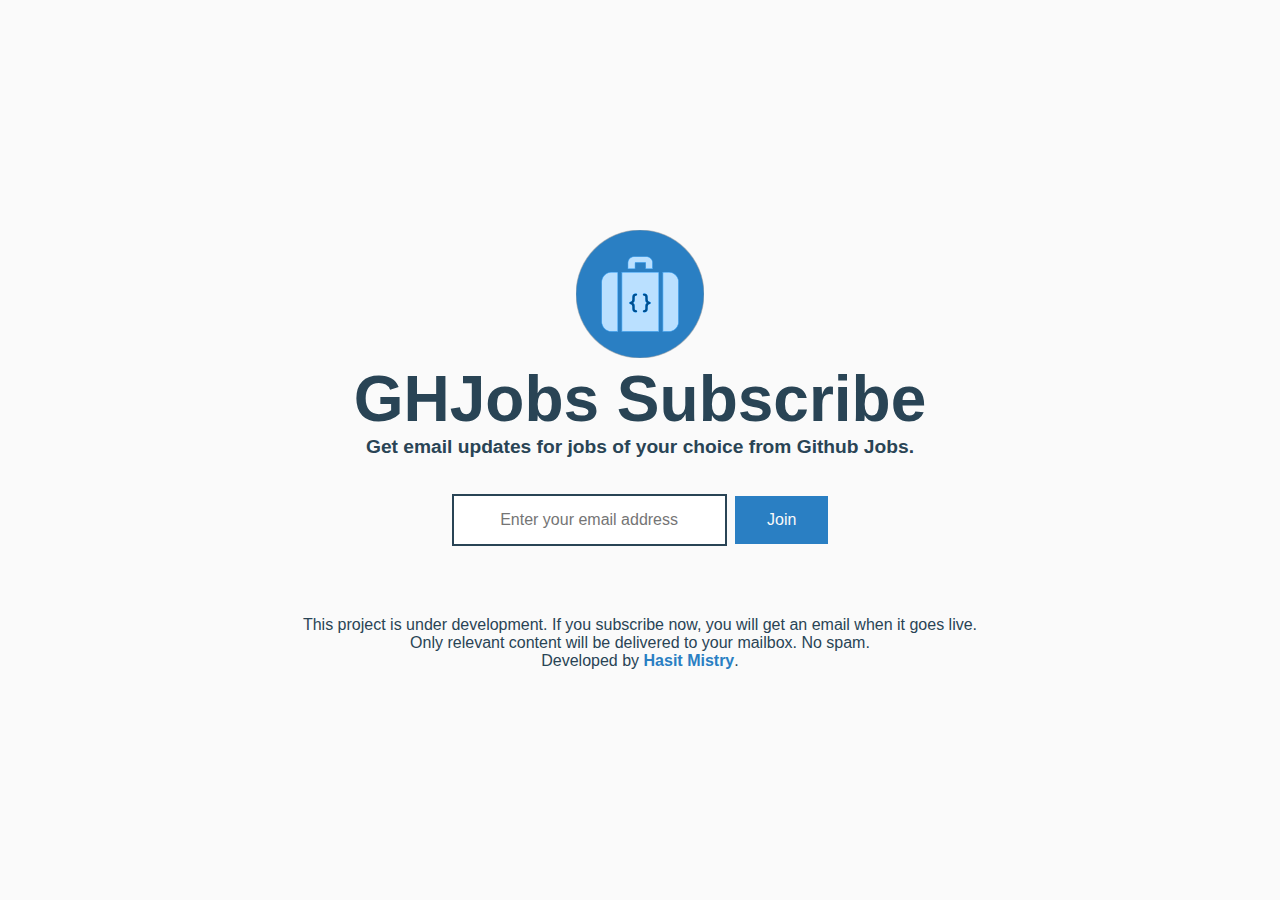
==== index.html @ 777f75dd "Add Google Analytics" ====
<!DOCTYPE html>
<html lang="en">

<head>
	<title>GHJobs Subscribe</title>
	<meta charset="UTF-8">
	<meta name="viewport" content="width=device-width, initial-scale=1">
	<meta name="google-site-verification" content="qXCzSf2OwfkV4b3BqMq24tfL496_Xu2Vr3NYLnr5Hxs" />
	<link rel="stylesheet" href="css/style.css">
	<script src="https://ajax.googleapis.com/ajax/libs/jquery/1.7/jquery.js"></script>
	<script src="https://oss.maxcdn.com/jquery.form/3.50/jquery.form.min.js"></script>
</head>

<body>
	<div class="container">
		<div class="heading">
			<img src="assets/icon_128x128.png" alt="GHJobs Subscribe">
			<h1>GHJobs Subscribe</h1>
			<h2>Get email updates for jobs of your choice from Github Jobs.</h2>
		</div>
		<div class="message" hidden></div>
		<div class="form">
			<form id="subscribeUser">
				<input type="email" class="email" name="email" placeholder="Enter your email address">
				<button type="submit" class="subscribe">Join</button>
			</form>
		</div>
		<div class="strip">
			<br>This project is under development. If you subscribe now, you will get an email when it goes live.
			<br>Only relevant content will be delivered to your mailbox. No spam.
			<br>Developed by <a href="http://hasit.github.io" target="_blank"><strong>Hasit Mistry</strong></a>.
		</div>
	</div>
	<script type="text/javascript" src="js/index.js"></script>
	<script>
  	(function(i,s,o,g,r,a,m){i['GoogleAnalyticsObject']=r;i[r]=i[r]||function(){
  	(i[r].q=i[r].q||[]).push(arguments)},i[r].l=1*new Date();a=s.createElement(o),
  	m=s.getElementsByTagName(o)[0];a.async=1;a.src=g;m.parentNode.insertBefore(a,m)
  	})(window,document,'script','https://www.google-analytics.com/analytics.js','ga');

  	ga('create', 'UA-85887623-1', 'auto');
  	ga('send', 'pageview');
	</script>
</body>

</html>
---- css/style.css ----
html,
body {
  height: 100%; }

body {
  font-family: "Helvetica Neue", Helvetica, Ubuntu, Arial, sans-serif;
  background-color: #fafafa;
  color: #294455;
  height: 100%;
  padding: 0;
  margin: 0;
  display: -webkit-box;
  display: -moz-box;
  display: -ms-flexbox;
  display: -webkit-flex;
  display: flex;
  align-items: center;
  justify-content: center; }

.container {
  text-align: center;
  margin: 2em;
  width: auto; }

.heading {
  margin-bottom: 2em; }
  .heading img {
    margin: 0; }
  .heading h1 {
    font-size: 4em;
    font-weight: bolder;
    margin: 0; }
  .heading h2 {
    font-size: 1.2em;
    margin: 0; }

.message {
  margin-bottom: 2em;
  color: #2a7fc3; }

.spinner {
  margin-bottom: 2em;
  text-align: center; }

.spinner > div {
  width: 18px;
  height: 18px;
  background-color: #2a7fc3;
  border-radius: 100%;
  display: inline-block;
  -webkit-animation: sk-bouncedelay 1.4s infinite ease-in-out both;
  animation: sk-bouncedelay 1.4s infinite ease-in-out both; }

.spinner .bounce1 {
  -webkit-animation-delay: -0.32s;
  animation-delay: -0.32s; }

.spinner .bounce2 {
  -webkit-animation-delay: -0.16s;
  animation-delay: -0.16s; }

@-webkit-keyframes sk-bouncedelay {
  0%,
    80%,
    100% {
    -webkit-transform: scale(0); }
  40% {
    -webkit-transform: scale(1); } }
@keyframes sk-bouncedelay {
  0%,
    80%,
    100% {
    -webkit-transform: scale(0);
    transform: scale(0); }
  40% {
    -webkit-transform: scale(1);
    transform: scale(1); } }
.form {
  margin-bottom: 3em; }
  .form input.email {
    border-style: solid;
    border-color: #294455;
    color: #294455;
    padding: 15px 32px;
    text-align: center;
    font-size: 16px;
    margin: 4px 2px;
    -webkit-transition-duration: 0.4s;
    transition-duration: 0.4s; }
  .form input.email:hover {
    box-shadow: 0 12px 16px 0 rgba(0, 0, 0, 0.24), 0 17px 50px 0 rgba(0, 0, 0, 0.19); }
  .form input.email:focus::-webkit-input-placeholder {
    color: transparent; }
  .form input.email:focus:-moz-placeholder {
    color: transparent; }
  .form input.email:focus::-moz-placeholder {
    color: transparent; }
  .form input.email:focus:-ms-input-placeholder {
    color: transparent; }
  .form button.subscribe {
    background-color: #2a7fc3;
    border: none;
    color: #fafafa;
    padding: 15px 32px;
    text-align: center;
    text-decoration: none;
    display: inline-block;
    font-size: 16px;
    margin: 4px 2px;
    cursor: pointer;
    -webkit-transition-duration: 0.4s;
    transition-duration: 0.4s; }
  .form button.subscribe:hover {
    box-shadow: 0 12px 16px 0 rgba(0, 0, 0, 0.24), 0 17px 50px 0 rgba(0, 0, 0, 0.19); }

.strip a {
  text-decoration: none;
  color: #2a7fc3; }

*:focus {
  outline: none; }

/*# sourceMappingURL=style.css.map */
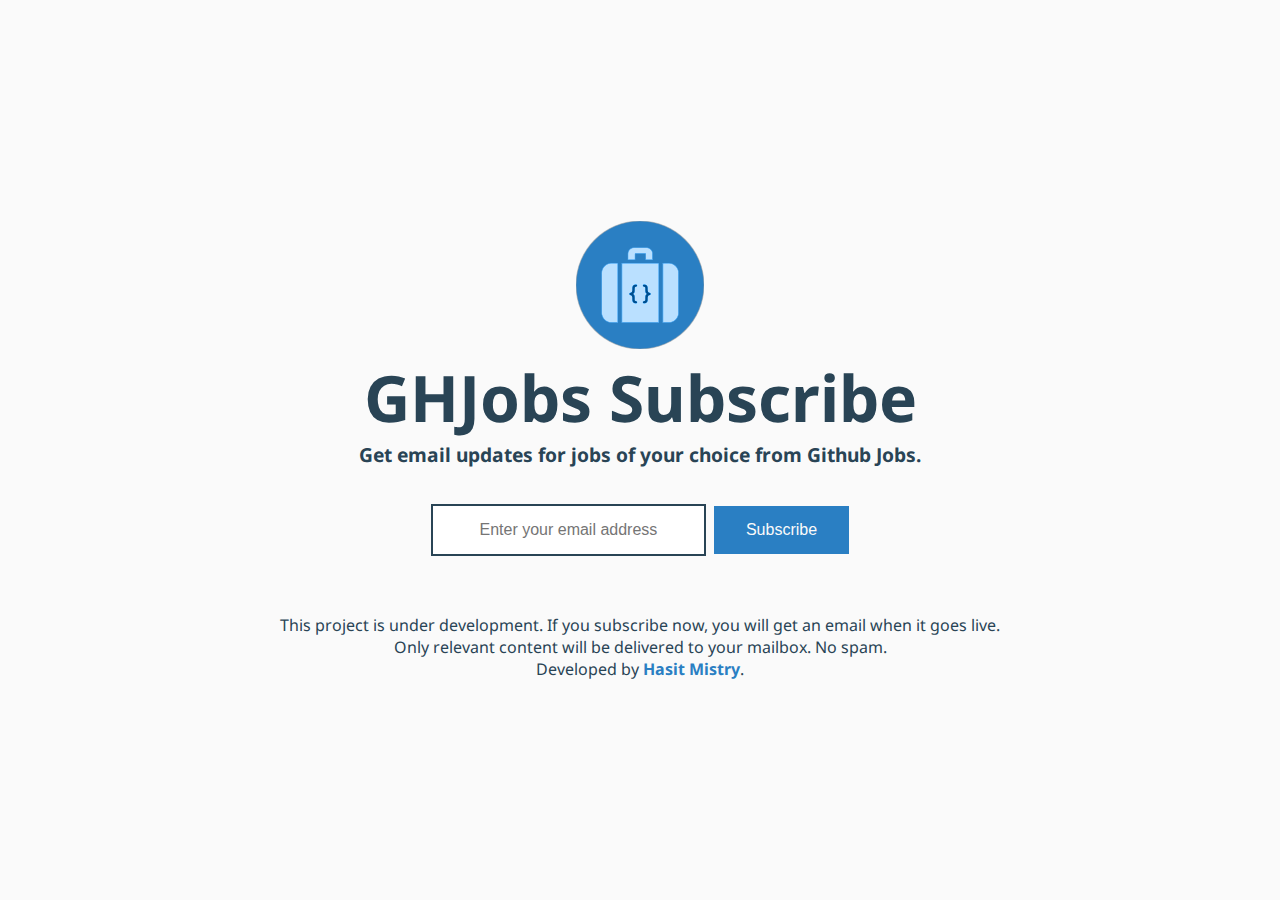
==== commit 3d241f54: "Change font to Google Noto Sans" ====
--- a/index.html
+++ b/index.html
@@ -5,8 +5,9 @@
 	<title>GHJobs Subscribe</title>
 	<meta charset="UTF-8">
 	<meta name="viewport" content="width=device-width, initial-scale=1">
-	<meta name="google-site-verification" content="qXCzSf2OwfkV4b3BqMq24tfL496_Xu2Vr3NYLnr5Hxs" />
+	<!--<meta name="google-site-verification" content="qXCzSf2OwfkV4b3BqMq24tfL496_Xu2Vr3NYLnr5Hxs" />-->
 	<link rel="stylesheet" href="css/style.css">
+	<link href="https://fonts.googleapis.com/css?family=Noto+Sans" rel="stylesheet">
 	<script src="https://ajax.googleapis.com/ajax/libs/jquery/1.7/jquery.js"></script>
 	<script src="https://oss.maxcdn.com/jquery.form/3.50/jquery.form.min.js"></script>
 </head>
@@ -22,7 +23,7 @@
 		<div class="form">
 			<form id="subscribeUser">
 				<input type="email" class="email" name="email" placeholder="Enter your email address">
-				<button type="submit" class="subscribe">Join</button>
+				<button type="submit" class="subscribe">Subscribe</button>
 			</form>
 		</div>
 		<div class="strip">
--- a/css/style.css
+++ b/css/style.css
@@ -3,7 +3,7 @@
   height: 100%; }
 
 body {
-  font-family: "Helvetica Neue", Helvetica, Ubuntu, Arial, sans-serif;
+  font-family: 'Noto Sans', sans-serif;
   background-color: #fafafa;
   color: #294455;
   height: 100%;
@@ -38,45 +38,8 @@
   margin-bottom: 2em;
   color: #2a7fc3; }
 
-.spinner {
-  margin-bottom: 2em;
-  text-align: center; }
-
-.spinner > div {
-  width: 18px;
-  height: 18px;
-  background-color: #2a7fc3;
-  border-radius: 100%;
-  display: inline-block;
-  -webkit-animation: sk-bouncedelay 1.4s infinite ease-in-out both;
-  animation: sk-bouncedelay 1.4s infinite ease-in-out both; }
-
-.spinner .bounce1 {
-  -webkit-animation-delay: -0.32s;
-  animation-delay: -0.32s; }
-
-.spinner .bounce2 {
-  -webkit-animation-delay: -0.16s;
-  animation-delay: -0.16s; }
-
-@-webkit-keyframes sk-bouncedelay {
-  0%,
-    80%,
-    100% {
-    -webkit-transform: scale(0); }
-  40% {
-    -webkit-transform: scale(1); } }
-@keyframes sk-bouncedelay {
-  0%,
-    80%,
-    100% {
-    -webkit-transform: scale(0);
-    transform: scale(0); }
-  40% {
-    -webkit-transform: scale(1);
-    transform: scale(1); } }
 .form {
-  margin-bottom: 3em; }
+  margin-bottom: 2em; }
   .form input.email {
     border-style: solid;
     border-color: #294455;
@@ -87,7 +50,7 @@
     margin: 4px 2px;
     -webkit-transition-duration: 0.4s;
     transition-duration: 0.4s; }
-  .form input.email:hover {
+  .form input.email:focus {
     box-shadow: 0 12px 16px 0 rgba(0, 0, 0, 0.24), 0 17px 50px 0 rgba(0, 0, 0, 0.19); }
   .form input.email:focus::-webkit-input-placeholder {
     color: transparent; }
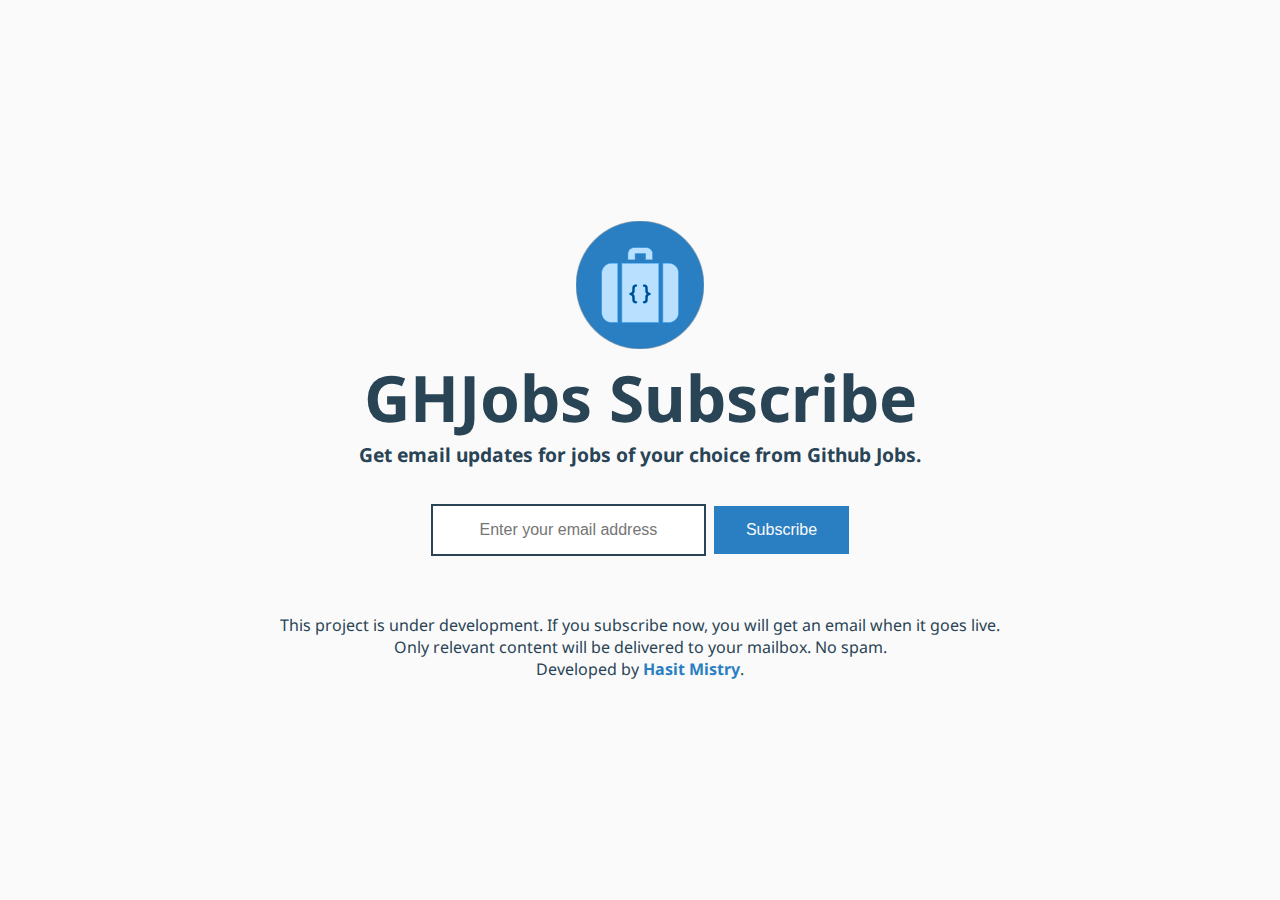
==== commit acb302e3: "Add spinner to fake-show something while the response is being fetched." ====
--- a/index.html
+++ b/index.html
@@ -20,6 +20,11 @@
 			<h2>Get email updates for jobs of your choice from Github Jobs.</h2>
 		</div>
 		<div class="message" hidden></div>
+		<div class="spinner" hidden>
+			<div class="bounce1"></div>
+			<div class="bounce2"></div>
+			<div class="bounce3"></div>
+		</div>
 		<div class="form">
 			<form id="subscribeUser">
 				<input type="email" class="email" name="email" placeholder="Enter your email address">
--- a/css/style.css
+++ b/css/style.css
@@ -20,7 +20,8 @@
 .container {
   text-align: center;
   margin: 2em;
-  width: auto; }
+  width: auto;
+  overflow-y: scroll; }
 
 .heading {
   margin-bottom: 2em; }
@@ -38,6 +39,44 @@
   margin-bottom: 2em;
   color: #2a7fc3; }
 
+.spinner {
+  width: 100%;
+  text-align: center;
+  margin-bottom: 2em; }
+
+.spinner > div {
+  width: 18px;
+  height: 18px;
+  background-color: #2a7fc3;
+  border-radius: 100%;
+  display: inline-block;
+  -webkit-animation: sk-bouncedelay 1.4s infinite ease-in-out both;
+  animation: sk-bouncedelay 1.4s infinite ease-in-out both; }
+
+.spinner .bounce1 {
+  -webkit-animation-delay: -0.32s;
+  animation-delay: -0.32s; }
+
+.spinner .bounce2 {
+  -webkit-animation-delay: -0.16s;
+  animation-delay: -0.16s; }
+
+@-webkit-keyframes sk-bouncedelay {
+  0%,
+    80%,
+    100% {
+    -webkit-transform: scale(0); }
+  40% {
+    -webkit-transform: scale(1); } }
+@keyframes sk-bouncedelay {
+  0%,
+    80%,
+    100% {
+    -webkit-transform: scale(0);
+    transform: scale(0); }
+  40% {
+    -webkit-transform: scale(1);
+    transform: scale(1); } }
 .form {
   margin-bottom: 2em; }
   .form input.email {
@@ -50,7 +89,7 @@
     margin: 4px 2px;
     -webkit-transition-duration: 0.4s;
     transition-duration: 0.4s; }
-  .form input.email:focus {
+  .form input.email:hover {
     box-shadow: 0 12px 16px 0 rgba(0, 0, 0, 0.24), 0 17px 50px 0 rgba(0, 0, 0, 0.19); }
   .form input.email:focus::-webkit-input-placeholder {
     color: transparent; }
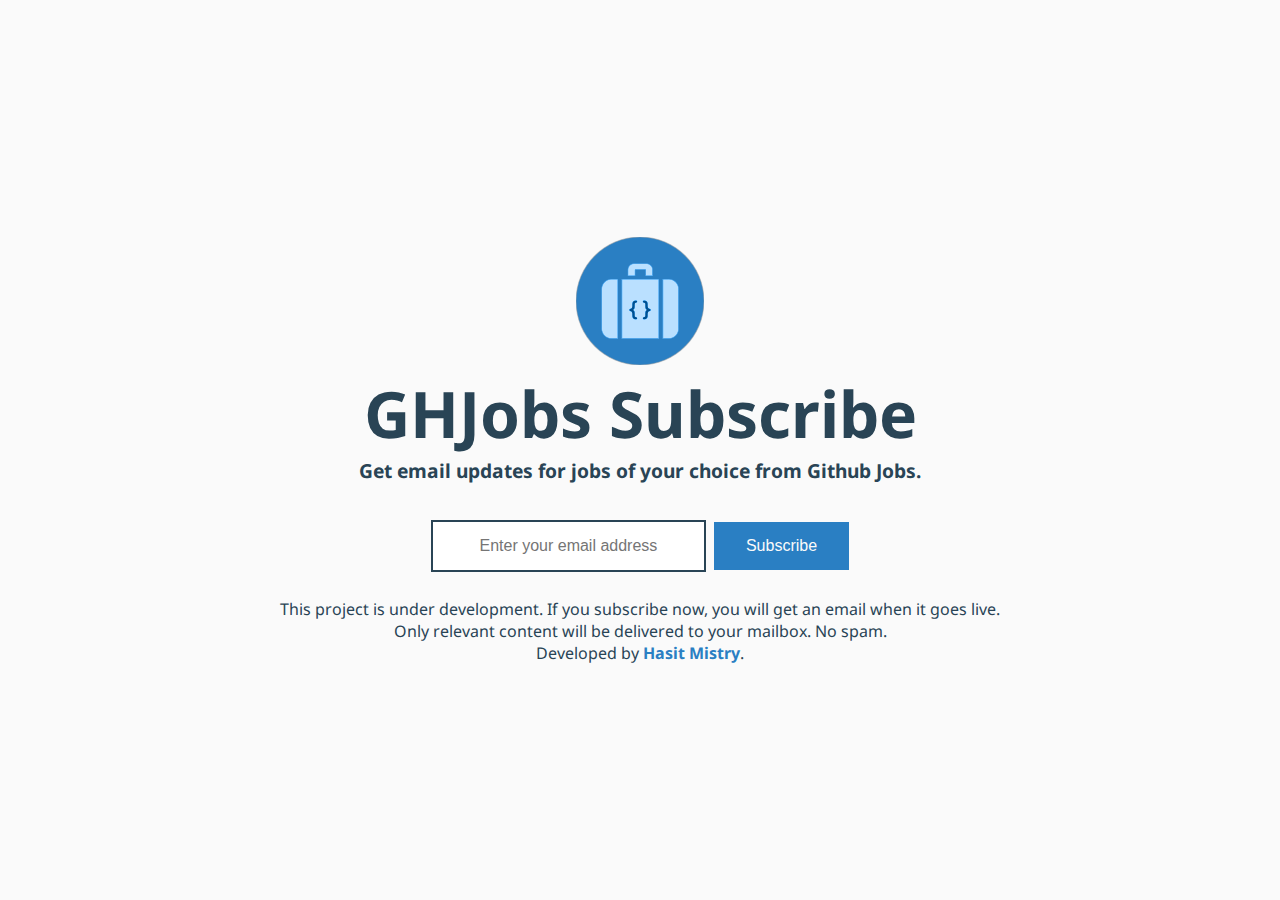
==== commit 39c85c65: "Add media query for device width smaller than 375px where align everything to flex-start" ====
--- a/index.html
+++ b/index.html
@@ -4,7 +4,7 @@
 <head>
 	<title>GHJobs Subscribe</title>
 	<meta charset="UTF-8">
-	<meta name="viewport" content="width=device-width, initial-scale=1">
+	<meta name="viewport" content="width=device-width">
 	<!--<meta name="google-site-verification" content="qXCzSf2OwfkV4b3BqMq24tfL496_Xu2Vr3NYLnr5Hxs" />-->
 	<link rel="stylesheet" href="css/style.css">
 	<link href="https://fonts.googleapis.com/css?family=Noto+Sans" rel="stylesheet">
--- a/css/style.css
+++ b/css/style.css
@@ -6,7 +6,6 @@
   font-family: 'Noto Sans', sans-serif;
   background-color: #fafafa;
   color: #294455;
-  height: 100%;
   padding: 0;
   margin: 0;
   display: -webkit-box;
@@ -14,15 +13,20 @@
   display: -ms-flexbox;
   display: -webkit-flex;
   display: flex;
-  align-items: center;
-  justify-content: center; }
+  justify-content: center;
+  align-items: center; }
 
 .container {
   text-align: center;
   margin: 2em;
-  width: auto;
-  overflow-y: scroll; }
+  width: auto; }
 
+@media screen and (max-width: 375px) {
+  body {
+    align-items: flex-start; }
+
+  .container {
+    margin: 0; } }
 .heading {
   margin-bottom: 2em; }
   .heading img {
@@ -77,43 +81,41 @@
   40% {
     -webkit-transform: scale(1);
     transform: scale(1); } }
-.form {
-  margin-bottom: 2em; }
-  .form input.email {
-    border-style: solid;
-    border-color: #294455;
-    color: #294455;
-    padding: 15px 32px;
-    text-align: center;
-    font-size: 16px;
-    margin: 4px 2px;
-    -webkit-transition-duration: 0.4s;
-    transition-duration: 0.4s; }
-  .form input.email:hover {
-    box-shadow: 0 12px 16px 0 rgba(0, 0, 0, 0.24), 0 17px 50px 0 rgba(0, 0, 0, 0.19); }
-  .form input.email:focus::-webkit-input-placeholder {
-    color: transparent; }
-  .form input.email:focus:-moz-placeholder {
-    color: transparent; }
-  .form input.email:focus::-moz-placeholder {
-    color: transparent; }
-  .form input.email:focus:-ms-input-placeholder {
-    color: transparent; }
-  .form button.subscribe {
-    background-color: #2a7fc3;
-    border: none;
-    color: #fafafa;
-    padding: 15px 32px;
-    text-align: center;
-    text-decoration: none;
-    display: inline-block;
-    font-size: 16px;
-    margin: 4px 2px;
-    cursor: pointer;
-    -webkit-transition-duration: 0.4s;
-    transition-duration: 0.4s; }
-  .form button.subscribe:hover {
-    box-shadow: 0 12px 16px 0 rgba(0, 0, 0, 0.24), 0 17px 50px 0 rgba(0, 0, 0, 0.19); }
+.form input.email {
+  border-style: solid;
+  border-color: #294455;
+  color: #294455;
+  padding: 15px 32px;
+  text-align: center;
+  font-size: 16px;
+  margin: 4px 2px;
+  -webkit-transition-duration: 0.4s;
+  transition-duration: 0.4s; }
+.form input.email:hover {
+  box-shadow: 0 12px 16px 0 rgba(0, 0, 0, 0.24), 0 17px 50px 0 rgba(0, 0, 0, 0.19); }
+.form input.email:focus::-webkit-input-placeholder {
+  color: transparent; }
+.form input.email:focus:-moz-placeholder {
+  color: transparent; }
+.form input.email:focus::-moz-placeholder {
+  color: transparent; }
+.form input.email:focus:-ms-input-placeholder {
+  color: transparent; }
+.form button.subscribe {
+  background-color: #2a7fc3;
+  border: none;
+  color: #fafafa;
+  padding: 15px 32px;
+  text-align: center;
+  text-decoration: none;
+  display: inline-block;
+  font-size: 16px;
+  margin: 4px 2px;
+  cursor: pointer;
+  -webkit-transition-duration: 0.4s;
+  transition-duration: 0.4s; }
+.form button.subscribe:hover {
+  box-shadow: 0 12px 16px 0 rgba(0, 0, 0, 0.24), 0 17px 50px 0 rgba(0, 0, 0, 0.19); }
 
 .strip a {
   text-decoration: none;
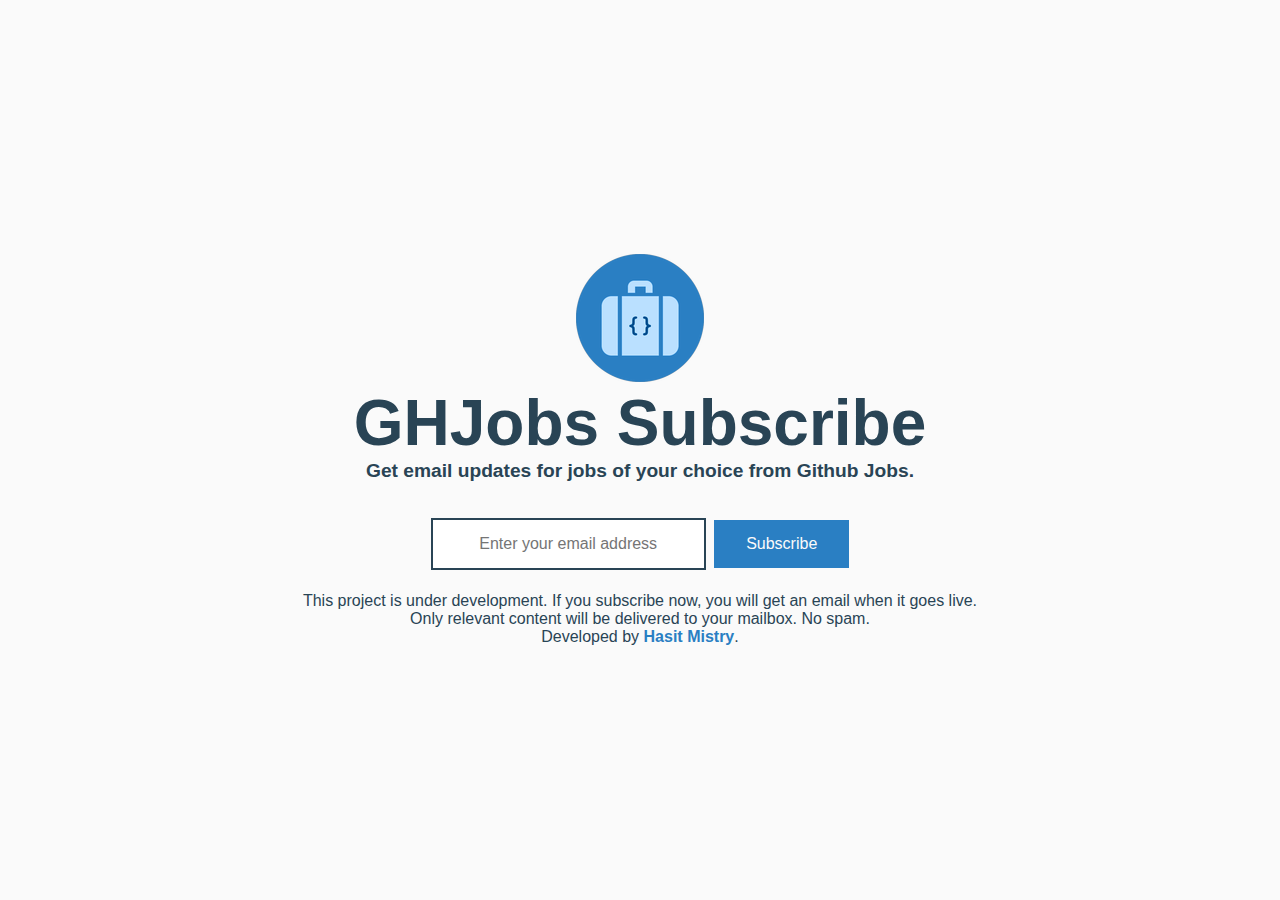
==== commit e3f71aa1: "Add fevicon icons" ====
--- a/index.html
+++ b/index.html
@@ -5,9 +5,17 @@
 	<title>GHJobs Subscribe</title>
 	<meta charset="UTF-8">
 	<meta name="viewport" content="width=device-width">
-	<!--<meta name="google-site-verification" content="qXCzSf2OwfkV4b3BqMq24tfL496_Xu2Vr3NYLnr5Hxs" />-->
+
+	<meta name="description" content="GHJobs Subscribe - Get email updates for jobs of your choice from Github Jobs.">
+
+	<!-- Favicon/theme -->
+	<link rel="apple-touch-icon" sizes="180x180" href="/assets/ghjs-180x180.png">
+	<link rel="icon" type="image/png" href="/assets/ghjs-32x32.png" sizes="32x32">
+	<link rel="icon" type="image/png" href="/assets/ghjs-16x16.png" sizes="16x16">
+	<link rel="shortcut icon" href="/assets/ghjs.ico">
+
 	<link rel="stylesheet" href="css/style.css">
-	<link href="https://fonts.googleapis.com/css?family=Noto+Sans" rel="stylesheet">
+	<link href="https://fonts.googleapis.com/css?family=Droid+Sans:400,700" rel="stylesheet">
 	<script src="https://ajax.googleapis.com/ajax/libs/jquery/1.7/jquery.js"></script>
 	<script src="https://oss.maxcdn.com/jquery.form/3.50/jquery.form.min.js"></script>
 </head>
@@ -15,7 +23,7 @@
 <body>
 	<div class="container">
 		<div class="heading">
-			<img src="assets/icon_128x128.png" alt="GHJobs Subscribe">
+			<img src="assets/ghjs-128x128.png" alt="GHJobs Subscribe">
 			<h1>GHJobs Subscribe</h1>
 			<h2>Get email updates for jobs of your choice from Github Jobs.</h2>
 		</div>
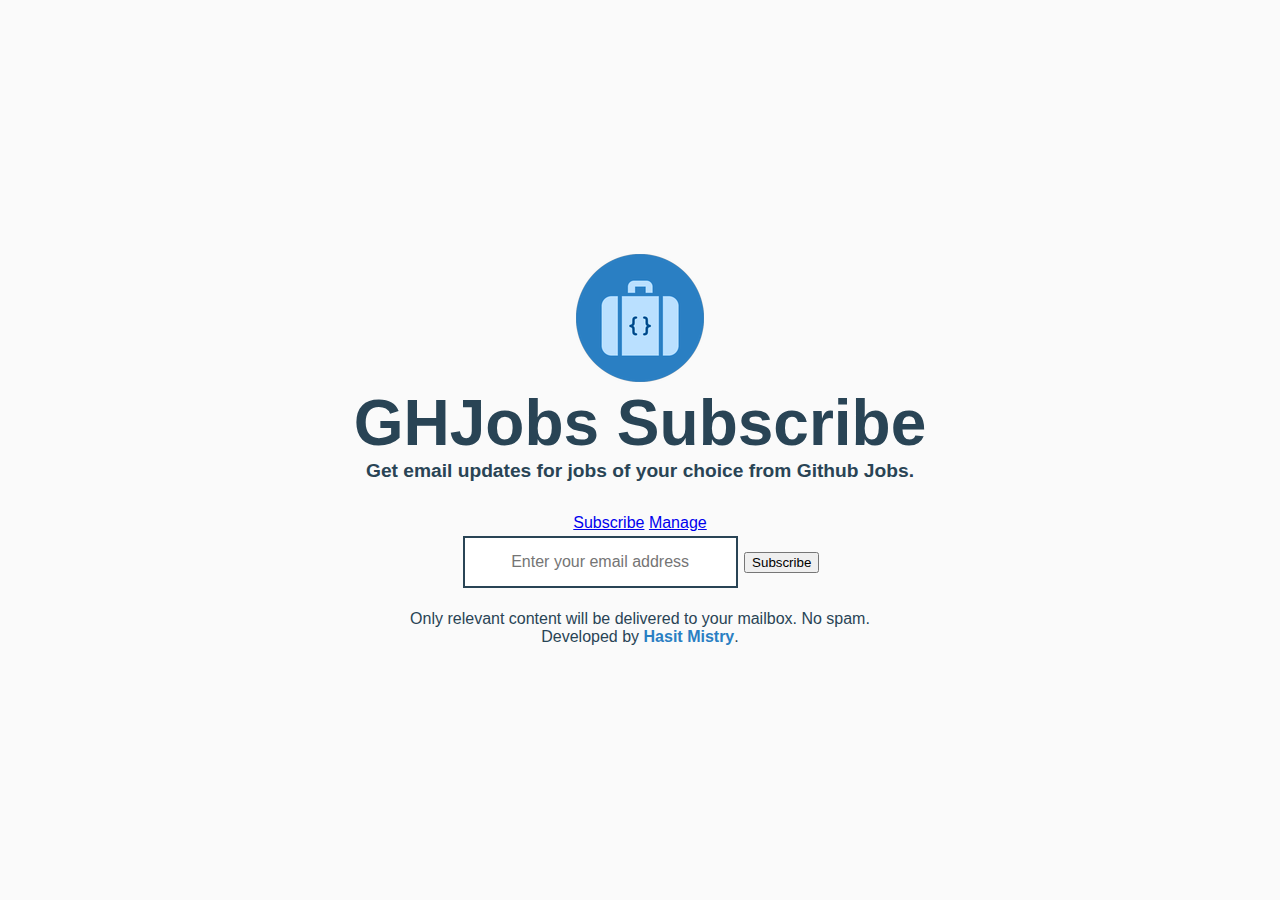
==== commit 49f7dc3c: "Structural changes" ====
--- a/index.html
+++ b/index.html
@@ -5,15 +5,11 @@
 	<title>GHJobs Subscribe</title>
 	<meta charset="UTF-8">
 	<meta name="viewport" content="width=device-width">
-
 	<meta name="description" content="GHJobs Subscribe - Get email updates for jobs of your choice from Github Jobs.">
-
-	<!-- Favicon/theme -->
-	<link rel="apple-touch-icon" sizes="180x180" href="/assets/ghjs-180x180.png">
-	<link rel="icon" type="image/png" href="/assets/ghjs-32x32.png" sizes="32x32">
-	<link rel="icon" type="image/png" href="/assets/ghjs-16x16.png" sizes="16x16">
-	<link rel="shortcut icon" href="/assets/ghjs.ico">
-
+	<link rel="apple-touch-icon" sizes="180x180" href="assets/ghjs-180x180.png">
+	<link rel="icon" type="image/png" href="assets/ghjs-32x32.png" sizes="32x32">
+	<link rel="icon" type="image/png" href="assets/ghjs-16x16.png" sizes="16x16">
+	<link rel="shortcut icon" href="assets/ghjs.ico">
 	<link rel="stylesheet" href="css/style.css">
 	<link href="https://fonts.googleapis.com/css?family=Droid+Sans:400,700" rel="stylesheet">
 	<script src="https://ajax.googleapis.com/ajax/libs/jquery/1.7/jquery.js"></script>
@@ -27,25 +23,29 @@
 			<h1>GHJobs Subscribe</h1>
 			<h2>Get email updates for jobs of your choice from Github Jobs.</h2>
 		</div>
-		<div class="message" hidden></div>
+		<div class="navbar">
+			<a href="#" class="active">Subscribe</a>
+			<a href="./manage.html">Manage</a>
+		</div>
 		<div class="spinner" hidden>
 			<div class="bounce1"></div>
 			<div class="bounce2"></div>
 			<div class="bounce3"></div>
 		</div>
+		<div class="message" hidden></div>
 		<div class="form">
-			<form id="subscribeUser">
+			<form id="subscribeForm">
 				<input type="email" class="email" name="email" placeholder="Enter your email address">
-				<button type="submit" class="subscribe">Subscribe</button>
+				<button type="submit" class="subscribeButton">Subscribe</button>
 			</form>
 		</div>
 		<div class="strip">
-			<br>This project is under development. If you subscribe now, you will get an email when it goes live.
 			<br>Only relevant content will be delivered to your mailbox. No spam.
 			<br>Developed by <a href="http://hasit.github.io" target="_blank"><strong>Hasit Mistry</strong></a>.
 		</div>
 	</div>
-	<script type="text/javascript" src="js/index.js"></script>
+	<script type="text/javascript" src="js/common.js"></script>
+	<script type="text/javascript" src="js/subscribe.js"></script>
 	<script>
   	(function(i,s,o,g,r,a,m){i['GoogleAnalyticsObject']=r;i[r]=i[r]||function(){
   	(i[r].q=i[r].q||[]).push(arguments)},i[r].l=1*new Date();a=s.createElement(o),
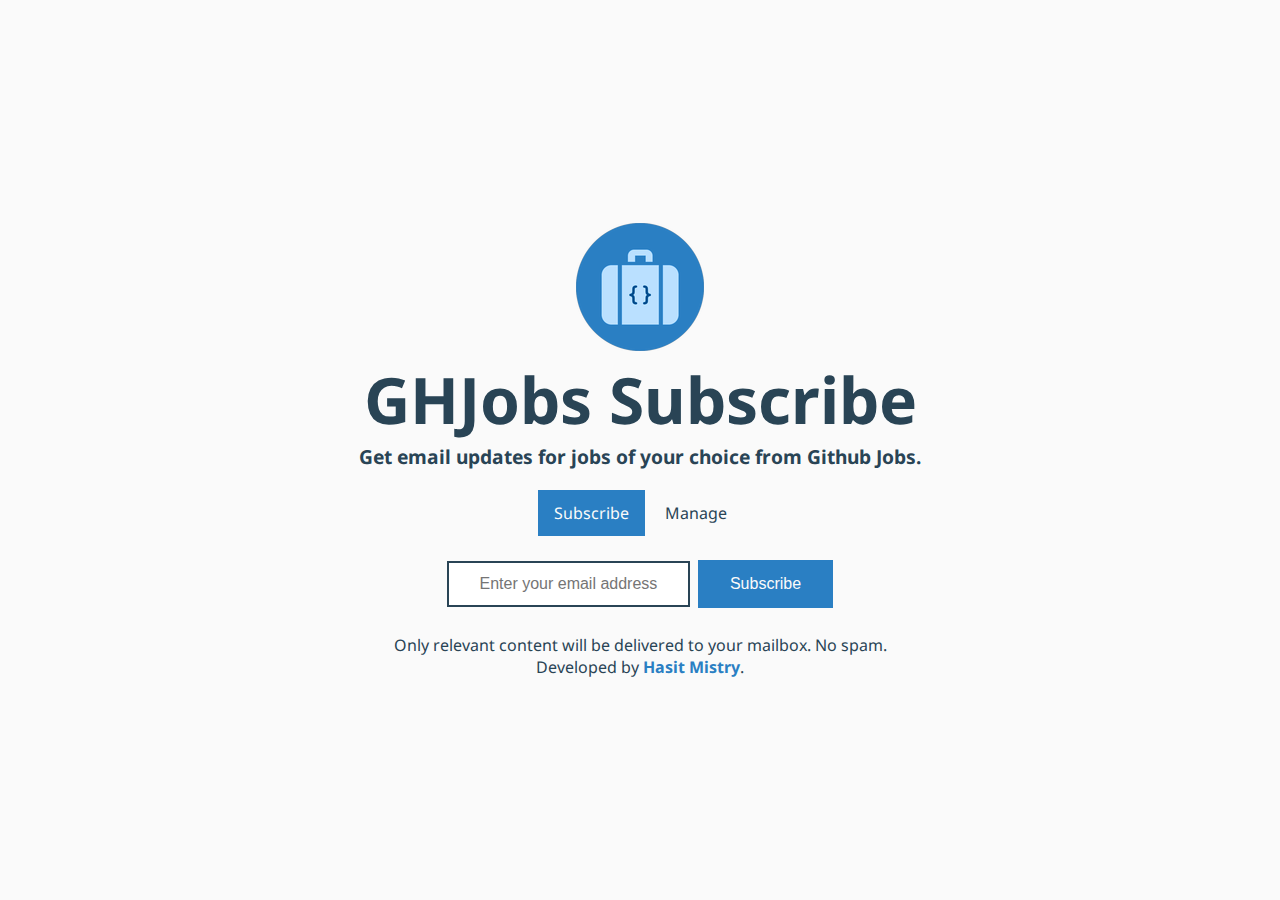
==== commit d9af813d: "Add 'Github Jobs' link to all pages" ====
--- a/index.html
+++ b/index.html
@@ -19,12 +19,14 @@
 <body>
 	<div class="container">
 		<div class="heading">
-			<img src="assets/ghjs-128x128.png" alt="GHJobs Subscribe">
-			<h1>GHJobs Subscribe</h1>
-			<h2>Get email updates for jobs of your choice from Github Jobs.</h2>
+			<a href="./index.html">
+				<img src="assets/ghjs-128x128.png" alt="GHJobs Subscribe">
+				<h1>GHJobs Subscribe</h1>
+			</a>
+			<h2>Get email updates for jobs of your choice from <a href="https://jobs.github.com" target="_blank">Github Jobs</a>.</h2>
 		</div>
 		<div class="navbar">
-			<a href="#" class="active">Subscribe</a>
+			<a href="./index.html" class="active">Subscribe</a>
 			<a href="./manage.html">Manage</a>
 		</div>
 		<div class="spinner" hidden>
--- a/css/style.css
+++ b/css/style.css
@@ -3,7 +3,7 @@
   height: 100%; }
 
 body {
-  font-family: 'Noto Sans', sans-serif;
+  font-family: 'Droid Sans', sans-serif;
   background-color: #fafafa;
   color: #294455;
   padding: 0;
@@ -18,10 +18,10 @@
 
 .container {
   text-align: center;
-  margin: 2em;
+  margin: auto;
   width: auto; }
 
-@media screen and (max-width: 375px) {
+@media screen and (max-width: 750px) and (max-height: 660px) {
   body {
     align-items: flex-start; }
 
@@ -29,20 +29,40 @@
     margin: 0; } }
 .heading {
   margin-bottom: 2em; }
+  .heading a {
+    text-decoration: none;
+    color: #294455; }
   .heading img {
     margin: 0; }
   .heading h1 {
     font-size: 4em;
-    font-weight: bolder;
     margin: 0; }
   .heading h2 {
     font-size: 1.2em;
     margin: 0; }
 
-.message {
-  margin-bottom: 2em;
-  color: #2a7fc3; }
+.navbar {
+  margin-bottom: 2em; }
+  .navbar a {
+    text-align: center;
+    padding: 12px 16px;
+    overflow: hidden;
+    text-decoration: none;
+    color: #294455; }
+  .navbar a:hover:not(.active) {
+    background-color: #bae0ff;
+    color: #034c8c; }
+  .navbar a.active {
+    background-color: #2a7fc3;
+    color: #fafafa; }
 
+@media screen and (max-width: 375px) {
+  .navbar a {
+    text-align: center;
+    padding: 8px 12px;
+    overflow: hidden;
+    text-decoration: none;
+    color: #294455; } }
 .spinner {
   width: 100%;
   text-align: center;
@@ -81,30 +101,33 @@
   40% {
     -webkit-transform: scale(1);
     transform: scale(1); } }
-.form input.email {
+.message {
+  color: #2a7fc3; }
+
+.form input {
   border-style: solid;
   border-color: #294455;
   color: #294455;
-  padding: 15px 32px;
+  font-size: 16px;
+  padding: 12px 16px;
   text-align: center;
-  font-size: 16px;
   margin: 4px 2px;
   -webkit-transition-duration: 0.4s;
   transition-duration: 0.4s; }
-.form input.email:hover {
+.form input:focus::-webkit-input-placeholder {
+  color: transparent; }
+.form input:focus:-moz-placeholder {
+  color: transparent; }
+.form input:focus::-moz-placeholder {
+  color: transparent; }
+.form input:focus:-ms-input-placeholder {
+  color: transparent; }
+.form input:hover {
   box-shadow: 0 12px 16px 0 rgba(0, 0, 0, 0.24), 0 17px 50px 0 rgba(0, 0, 0, 0.19); }
-.form input.email:focus::-webkit-input-placeholder {
-  color: transparent; }
-.form input.email:focus:-moz-placeholder {
-  color: transparent; }
-.form input.email:focus::-moz-placeholder {
-  color: transparent; }
-.form input.email:focus:-ms-input-placeholder {
-  color: transparent; }
-.form button.subscribe {
-  background-color: #2a7fc3;
+.form button {
   border: none;
   color: #fafafa;
+  background-color: #2a7fc3;
   padding: 15px 32px;
   text-align: center;
   text-decoration: none;
@@ -114,8 +137,46 @@
   cursor: pointer;
   -webkit-transition-duration: 0.4s;
   transition-duration: 0.4s; }
-.form button.subscribe:hover {
+.form button:hover {
   box-shadow: 0 12px 16px 0 rgba(0, 0, 0, 0.24), 0 17px 50px 0 rgba(0, 0, 0, 0.19); }
+
+.form2 #updateUserForm {
+  display: flex;
+  flex-direction: column;
+  justify-content: flex-start; }
+  .form2 #updateUserForm .message {
+    display: inline-block;
+    justify-content: flex-end; }
+.form2 label {
+  text-align: left; }
+.form2 input {
+  border-style: solid;
+  border-color: #294455;
+  color: #294455;
+  font-size: 16px;
+  padding: 10px 14px;
+  text-align: left;
+  margin: 4px 2px; }
+.form2 input:focus::-webkit-input-placeholder {
+  color: transparent; }
+.form2 input:focus:-moz-placeholder {
+  color: transparent; }
+.form2 input:focus::-moz-placeholder {
+  color: transparent; }
+.form2 input:focus:-ms-input-placeholder {
+  color: transparent; }
+.form2 a,
+.form2 button {
+  border: none;
+  color: #fafafa;
+  background-color: #2a7fc3;
+  padding: 12px 16px;
+  text-align: center;
+  text-decoration: none;
+  display: inline-block;
+  font-size: 16px;
+  margin: 4px 2px;
+  cursor: pointer; }
 
 .strip a {
   text-decoration: none;
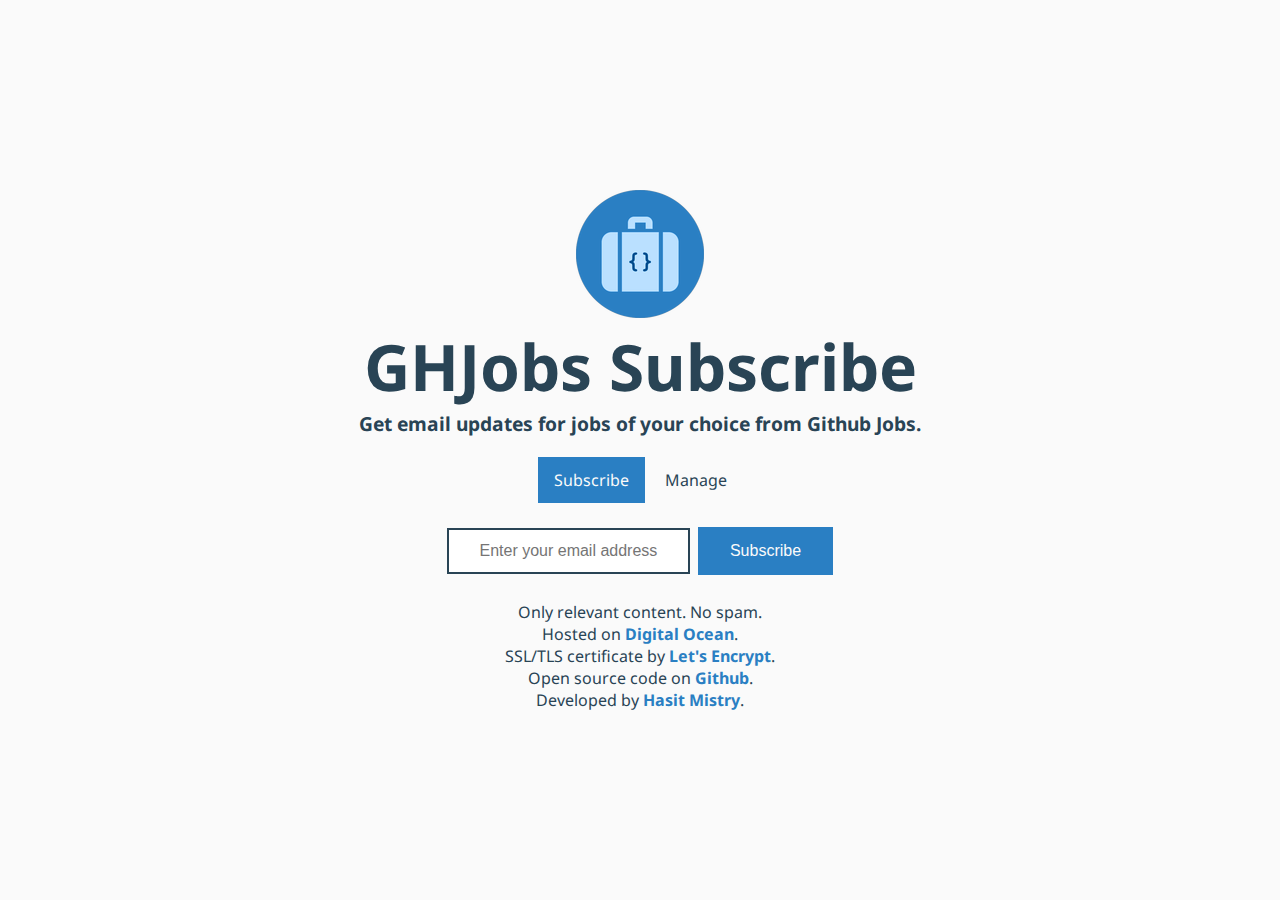
==== commit 08b3c303: "Add more information in strip" ====
--- a/index.html
+++ b/index.html
@@ -42,7 +42,10 @@
 			</form>
 		</div>
 		<div class="strip">
-			<br>Only relevant content will be delivered to your mailbox. No spam.
+			<br>Only relevant content. No spam.
+			<br>Hosted on <a href="https://www.digitalocean.com" target="_blank"><strong>Digital Ocean</strong></a>.
+			<br>SSL/TLS certificate by <a href="https://letsencrypt.org"><strong>Let's Encrypt</strong></a>.
+			<br>Open source code on <a href="https://github.com/ghjobs-subscribe"><strong>Github</strong></a>.
 			<br>Developed by <a href="http://hasit.github.io" target="_blank"><strong>Hasit Mistry</strong></a>.
 		</div>
 	</div>
